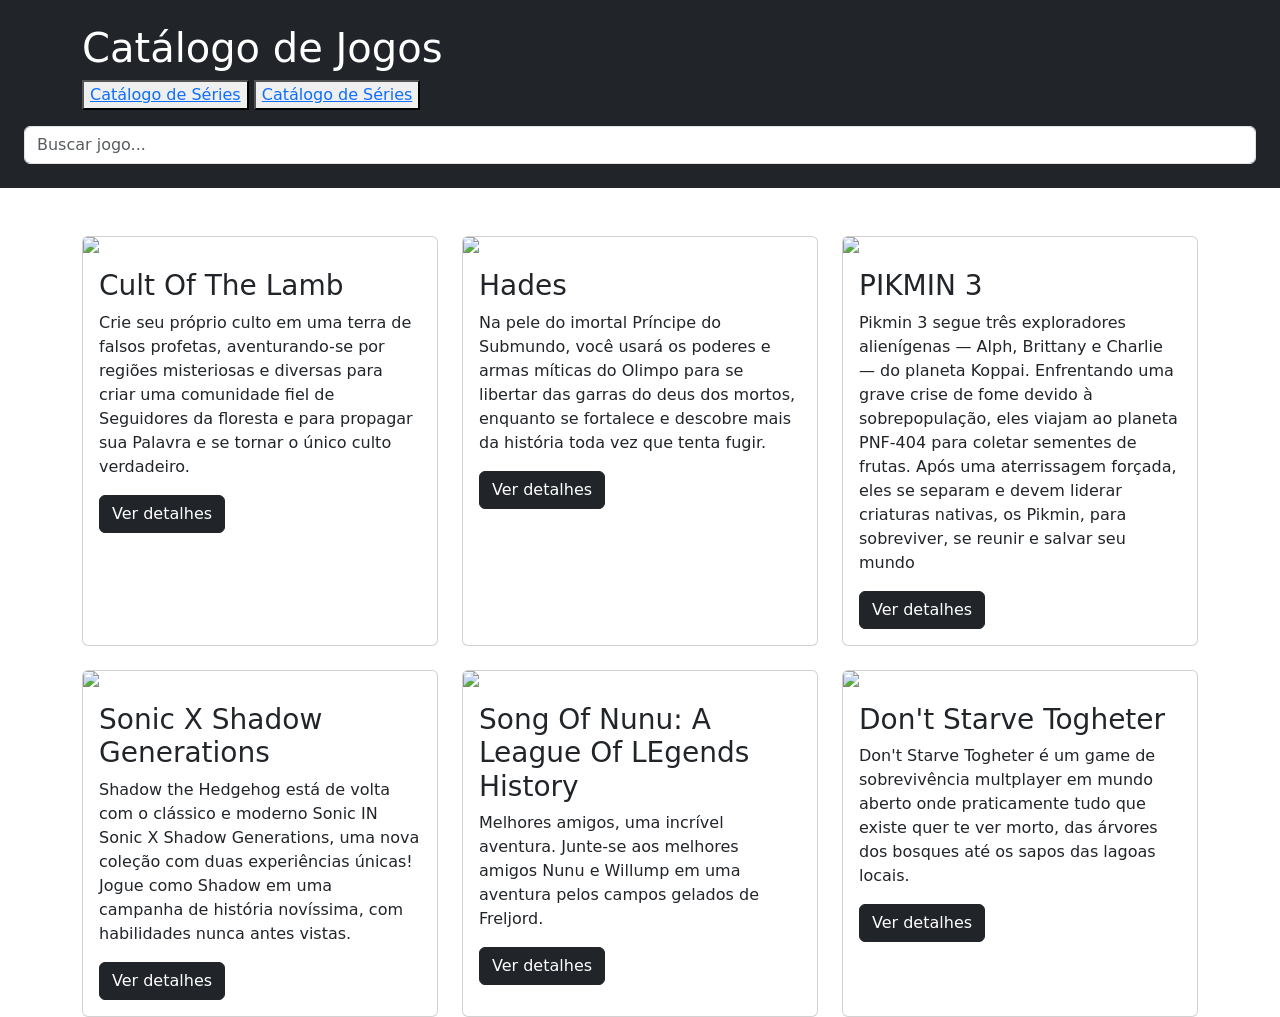
==== Catalogo-de-filmes-main/Catalogo-de-filmes-main/jogos.html @ 13169609 "Add files via upload" ====
<!DOCTYPE html>
<html lang="pt-br">
<head>
    <meta charset="UTF-8">
    <meta name="viewport" content="width=device-width, initial-scale=1.0">
    <link href="https://cdn.jsdelivr.net/npm/bootstrap@5.3.7/dist/css/bootstrap.min.css" rel="stylesheet"> 
    <link href="stylesheet" href="CSS/style.css">
    <title>Catálogo de Jogos</title>
</head>
<body>
   <header class="bg-dark text-white p-4">
        <div class="container">
            <h1>Catálogo de Jogos</h1>
            <button><a href="index.html">Catálogo de Séries</a></button>
             <button><a href="series.html">Catálogo de Séries</a></button>
        </div>
        <input type="text" name="campoBusca" id="campoBusca" placeholder="Buscar jogo..." class="form-control mt-3">
    </header>

    <main class="container mt-5">
        <div id="listaJogos" class="row g-4">
        </div>
    </main>
     <script src="https://cdn.jsdelivr.net/npm/sweetalert2@11"></script>
     <script src="script/jogos.js"></script>
</body>
</html>
---- Catalogo-de-filmes-main/Catalogo-de-filmes-main/CSS/style.css ----
body {
    background-color: rgb(255, 0, 0);
}

.card-filme{
transition: 0.3s;
cursor: pointer;
}
.card-filme:hover {
    transform: scale(1.03);
}

.card-filme img {
    height: 400px;
    object-fit: cover;
}

button {
    border-radius: 10px;
    padding: 10px 30px;
    background-color:rgb(0, 0, 0)
    border none;
}

button a {
    text-decoration: none;
    color: #fff;
}

.container {
    display: flex;
    justify-content: space-between;
}
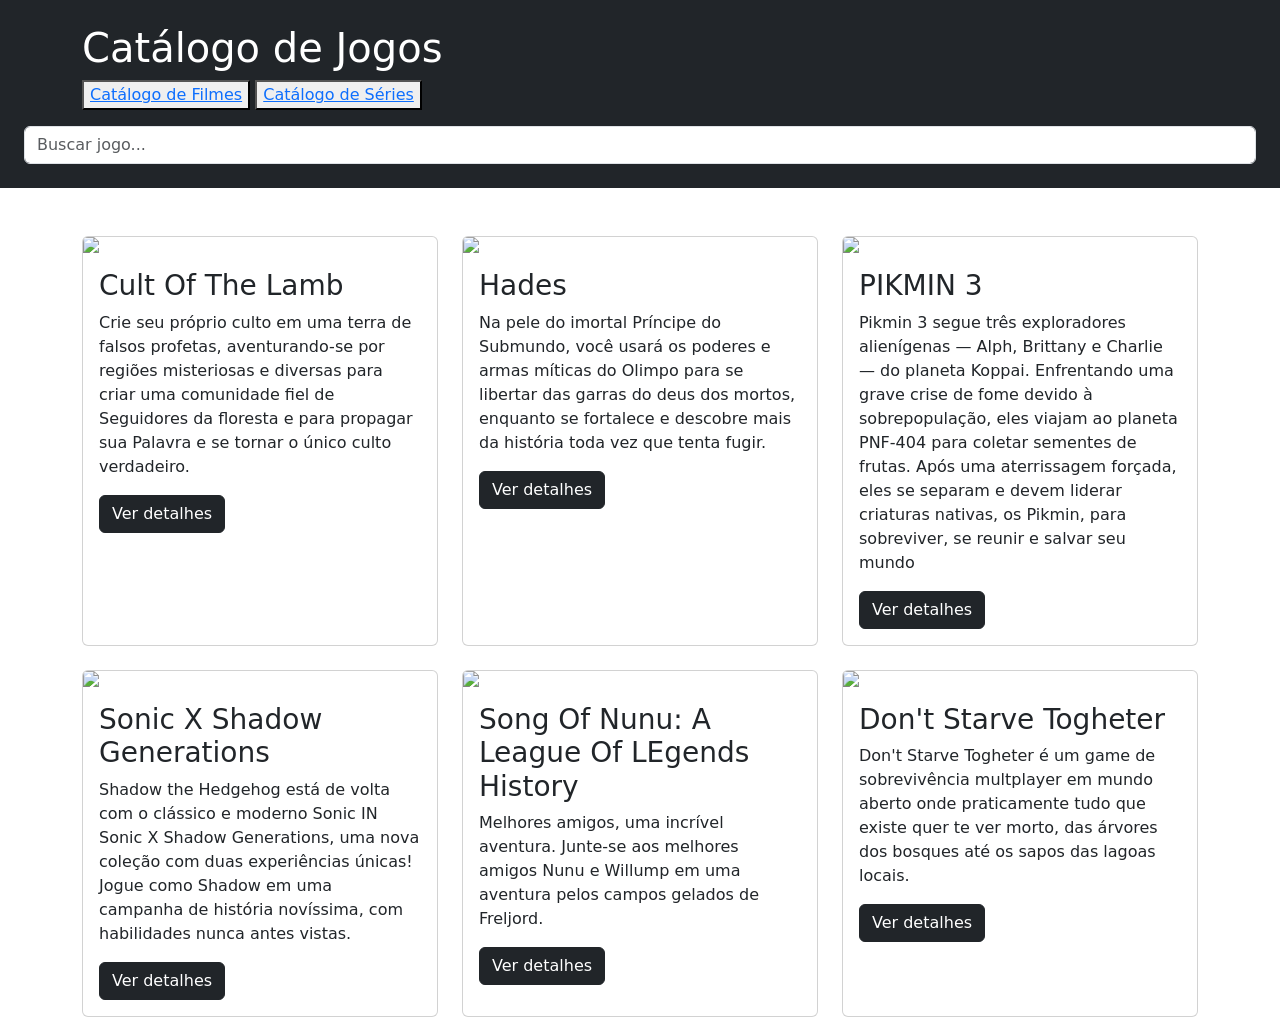
==== commit 6df564f8: "Add files via upload" ====
--- a/Catalogo-de-filmes-main/Catalogo-de-filmes-main/jogos.html
+++ b/Catalogo-de-filmes-main/Catalogo-de-filmes-main/jogos.html
@@ -11,7 +11,7 @@
    <header class="bg-dark text-white p-4">
         <div class="container">
             <h1>Catálogo de Jogos</h1>
-            <button><a href="index.html">Catálogo de Séries</a></button>
+            <button><a href="index.html">Catálogo de Filmes</a></button>
              <button><a href="series.html">Catálogo de Séries</a></button>
         </div>
         <input type="text" name="campoBusca" id="campoBusca" placeholder="Buscar jogo..." class="form-control mt-3">
--- a/Catalogo-de-filmes-main/Catalogo-de-filmes-main/CSS/style.css
+++ b/Catalogo-de-filmes-main/Catalogo-de-filmes-main/CSS/style.css
@@ -1,11 +1,12 @@
 body {
-    background-color: rgb(255, 0, 0);
+    background-color: rgb(214, 197, 197);
 }
 
 .card-filme{
-transition: 0.3s;
-cursor: pointer;
+    transition: 0.3s;
+    cursor: pointer;
 }
+
 .card-filme:hover {
     transform: scale(1.03);
 }
@@ -18,16 +19,18 @@
 button {
     border-radius: 10px;
     padding: 10px 30px;
-    background-color:rgb(0, 0, 0)
-    border none;
+    background-color:rgb(148, 93, 93);
+    color:#251d1d;
+    border-inline-start: #251d1d;
 }
 
 button a {
     text-decoration: none;
-    color: #fff;
+    color: #773f3f;
 }
 
 .container {
     display: flex;
     justify-content: space-between;
-}+}
+
